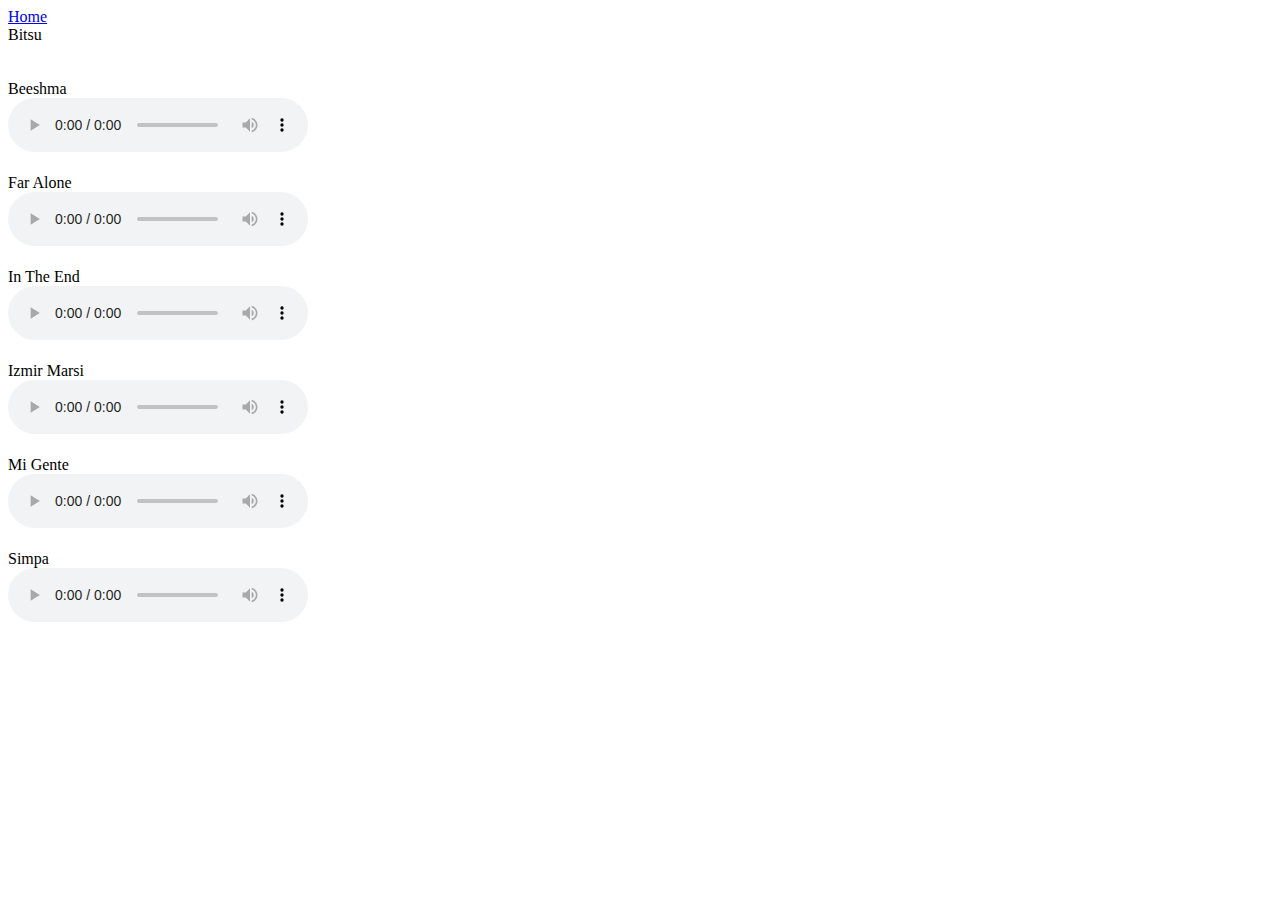
==== bitsu.html @ a2df211b "Update bitsu.html" ====
<!DOCTYPE html>
<html lang="en">
<head>
    <meta charset="UTF-8" />
    <meta http-equiv="X-UA-Compatible" content="IE=edge" />
    <meta name="viewport" content="width=device-width, initial-scale=1.0" />
    <title>Bitsu</title>
    <link rel="stylesheet" href="stylesheets/style1.css" />
    <link rel="icon" href="pictures/J.jpg" />
</head>
<body>
    <a href="index.html"> <div id="home-btn">Home</div></a>
    <div class="grid">
      <div class="name-box">Bitsu</div></div>
    </div>
    

<br /><br />
<div class="music-title">Beeshma</div>
<audio
    src="https://raw.githubusercontent.com/john-er/music/audios/Bitsu/Beeshma.mp3"
    class="m-audio"
    id="1"
    controls
    onended="nextTrack(2)"
    onplay="started(1)"
    onpause="ispaused()"
>
</audio>

<br /><br />
<div class="music-title">Far Alone</div>
<audio
    src="https://raw.githubusercontent.com/john-er/john-erinjery/master/audios/Bitsu/Far Alone.mp3"
    class="m-audio"
    id="2"
    controls
    onended="nextTrack(3)"
    onplay="started(2)"
    onpause="ispaused()"
>
</audio>

<br /><br />
<div class="music-title">In The End</div>
<audio
    src="https://raw.githubusercontent.com/john-er/john-erinjery/master/audios/Bitsu/In The End.mp3"
    class="m-audio"
    id="3"
    controls
    onended="nextTrack(4)"
    onplay="started(3)"
    onpause="ispaused()"
>
</audio>

<br /><br />
<div class="music-title">Izmir Marsi</div>
<audio
    src="https://raw.githubusercontent.com/john-er/john-erinjery/master/audios/Bitsu/Izmir Marsi.mp3"
    class="m-audio"
    id="4"
    controls
    onended="nextTrack(5)"
    onplay="started(4)"
    onpause="ispaused()"
>
</audio>

<br /><br />
<div class="music-title">Mi Gente</div>
<audio
    src="https://raw.githubusercontent.com/john-er/john-erinjery/master/audios/Bitsu/Mi Gente.mp3"
    class="m-audio"
    id="5"
    controls
    onended="nextTrack(6)"
    onplay="started(5)"
    onpause="ispaused()"
>
</audio>

<br /><br />
<div class="music-title">Simpa</div>
<audio
    src="https://raw.githubusercontent.com/john-er/john-erinjery/master/audios/Bitsu/Simpa.mp3"
    class="m-audio"
    id="6"
    controls
    onended="nextTrack(1)"
    onplay="started(6)"
    onpause="ispaused()"
>
</audio>

    <script src="javascripts/index.js"></script>
</body>
</html>
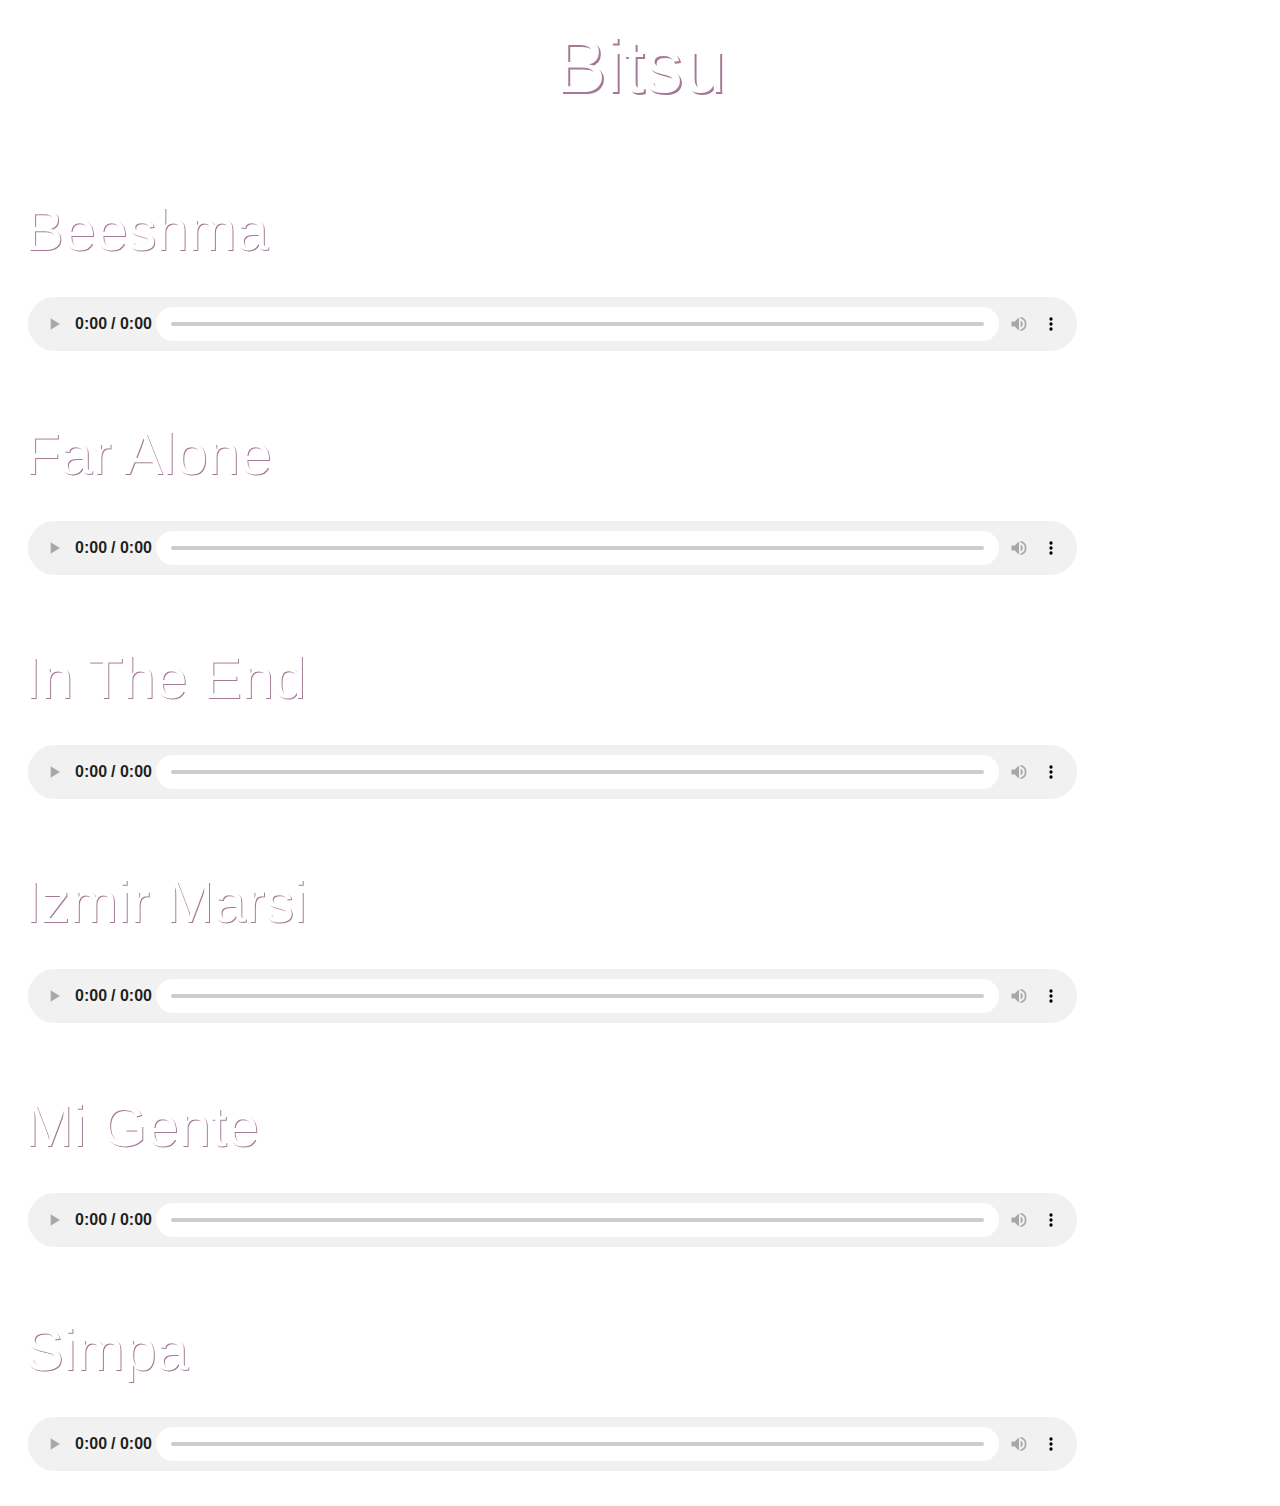
==== commit df971dc1: "Update bitsu.html" ====
--- a/bitsu.html
+++ b/bitsu.html
@@ -5,21 +5,21 @@
     <meta charset="UTF-8" />
     <meta http-equiv="X-UA-Compatible" content="IE=edge" />
     <meta name="viewport" content="width=device-width, initial-scale=1.0" />
-    <title>Bitsu</title>
+    <title>Bass Music</title>
     <link rel="stylesheet" href="stylesheets/style1.css" />
     <link rel="icon" href="pictures/J.jpg" />
 </head>
 <body>
     <a href="index.html"> <div id="home-btn">Home</div></a>
     <div class="grid">
-      <div class="name-box">Bitsu</div></div>
+      <div class="name-box">Bitsu</div>
     </div>
     
 
 <br /><br />
 <div class="music-title">Beeshma</div>
 <audio
-    src="https://raw.githubusercontent.com/john-er/music/audios/Bitsu/Beeshma.mp3"
+    src="https://raw.githubusercontent.com/john-er/music/master/audios/Bitsu/Beeshma.mp3"
     class="m-audio"
     id="1"
     controls
@@ -32,7 +32,7 @@
 <br /><br />
 <div class="music-title">Far Alone</div>
 <audio
-    src="https://raw.githubusercontent.com/john-er/john-erinjery/master/audios/Bitsu/Far Alone.mp3"
+    src="https://raw.githubusercontent.com/john-er/music/master/audios/Bitsu/Far Alone.mp3"
     class="m-audio"
     id="2"
     controls
@@ -45,7 +45,7 @@
 <br /><br />
 <div class="music-title">In The End</div>
 <audio
-    src="https://raw.githubusercontent.com/john-er/john-erinjery/master/audios/Bitsu/In The End.mp3"
+    src="https://raw.githubusercontent.com/john-er/music/master/audios/Bitsu/In The End.mp3"
     class="m-audio"
     id="3"
     controls
@@ -58,7 +58,7 @@
 <br /><br />
 <div class="music-title">Izmir Marsi</div>
 <audio
-    src="https://raw.githubusercontent.com/john-er/john-erinjery/master/audios/Bitsu/Izmir Marsi.mp3"
+    src="https://raw.githubusercontent.com/john-er/music/master/audios/Bitsu/Izmir Marsi.mp3"
     class="m-audio"
     id="4"
     controls
@@ -71,7 +71,7 @@
 <br /><br />
 <div class="music-title">Mi Gente</div>
 <audio
-    src="https://raw.githubusercontent.com/john-er/john-erinjery/master/audios/Bitsu/Mi Gente.mp3"
+    src="https://raw.githubusercontent.com/john-er/music/master/audios/Bitsu/Mi Gente.mp3"
     class="m-audio"
     id="5"
     controls
@@ -84,7 +84,7 @@
 <br /><br />
 <div class="music-title">Simpa</div>
 <audio
-    src="https://raw.githubusercontent.com/john-er/john-erinjery/master/audios/Bitsu/Simpa.mp3"
+    src="https://raw.githubusercontent.com/john-er/music/master/audios/Bitsu/Simpa.mp3"
     class="m-audio"
     id="6"
     controls
--- a/stylesheets/style1.css
+++ b/stylesheets/style1.css
@@ -0,0 +1,141 @@
+body {
+  background-color: white;
+  background-image: url("../pictures/background.jpg");
+  background-size: cover;
+  background-position: center center;
+  background-attachment: fixed;
+  background-color: rgba(255, 255, 255, 0.1);
+  background-blend-mode: overlay;
+  font-size: 26px;
+  font-family: "Trebuchet MS", "Lucida Sans Unicode", "Lucida Grande",
+    "Lucida Sans", Arial, sans-serif;
+  color: white;
+  line-height: max-content;
+}
+
+.grid {
+  display: grid;
+  place-items: center;
+  position: relative;
+}
+p {
+  font-weight: bold;
+}
+.name-box {
+  font-size: 6vw;
+  padding: 10px;
+  position: relative;
+  text-align: center;
+  width: max-content;
+  margin: 3px;
+  background-color: rgba(255, 255, 255, 0.18);
+  border-radius: 7px;
+  text-shadow: 2px 2px 0 rgb(163, 121, 149);
+
+}
+
+#self-bio {
+  font-size: 18px;
+  color: white;
+  font-weight: bolder;
+  text-align: center;
+  text-decoration: none;
+  /* text-shadow: 1px 1px 0 rgb(100, 92, 98); */
+  /* -webkit-text-stroke: 1px rgba(255, 255, 255, 1); */
+}
+#pfp {
+  height: 155px;
+  width: 155px;
+  border-radius: 42%;
+  margin: 7px;
+}
+.playlist-name {
+  position: relative;
+  font-size: 4.7vw;
+  padding: 7px;
+  margin: 5px;
+  margin-left: 2px;
+  background-color: rgba(255, 255, 255, 0.14);
+  border-radius: 8px;
+  width: 75vw;
+  text-align: center;
+  padding-left: 10px;
+  padding-right: 10px;
+  text-shadow: 2px 2px 0 rgb(163, 121, 149);
+}
+
+/* audio styling begins here */
+audio::-webkit-media-controls-panel {
+  background-color: rgb(241, 241, 241);
+}
+audio::-webkit-media-controls-mute-button:hover {
+  background-color: rgb(194, 188, 188);
+  border-radius: 50%;
+}
+audio::-webkit-media-controls-play-button:hover {
+  background-color: rgb(194, 188, 188);
+  border-radius: 50%;
+}
+audio::-webkit-media-controls-current-time-display {
+  color: rgb(0, 0, 0);
+  font-weight: 575;
+  font-size: 16px;
+}
+audio::-webkit-media-controls-time-remaining-display {
+  color: rgb(0, 0, 0);
+  font-weight: 575;
+  font-size: 16px;
+}
+audio::-webkit-media-controls-timeline {
+  background-color: rgb(255, 255, 255);
+  margin: 4px;
+  padding: 15px;
+  border-radius: 50px;
+}
+
+audio {
+  width: 83%;
+  border-radius: 20px;
+  margin: 5px;
+  padding: 15px;
+  background-color: rgba(255, 255, 255, 0.25);
+}
+.music-title {
+  position: relative;
+  margin-left: 10px;
+  margin-top: 5px;
+  margin-bottom: 7px;
+  padding: 7px;
+  font-size: 4.5vw;
+  border-radius: 7px;
+  background-color: rgba(255, 255, 255, 0.137);
+  height: max-content;
+  width: max-content;
+  text-shadow: 1px 1px 0 rgb(163, 121, 149);
+  text-align: left;
+  display: grid;
+  place-items: left;
+}
+#home-btn {
+  font-size: 3vw;
+  position: fixed;
+  height: max-content;
+  width: max-content;
+  right: 10px;
+  top: 10px;
+  border-radius: 10px;
+  background-color: rgba(255, 255, 255, 0.25);
+  padding: 10px;
+  margin: 5px;
+  color: white;
+}
+
+.text-contents {
+  position: static;
+  width: 100vw;
+  left: 0px;
+  height: max-content;
+  background-color: rgb(255, 255, 255);
+  margin: 0px;
+  padding: 20px;
+}
